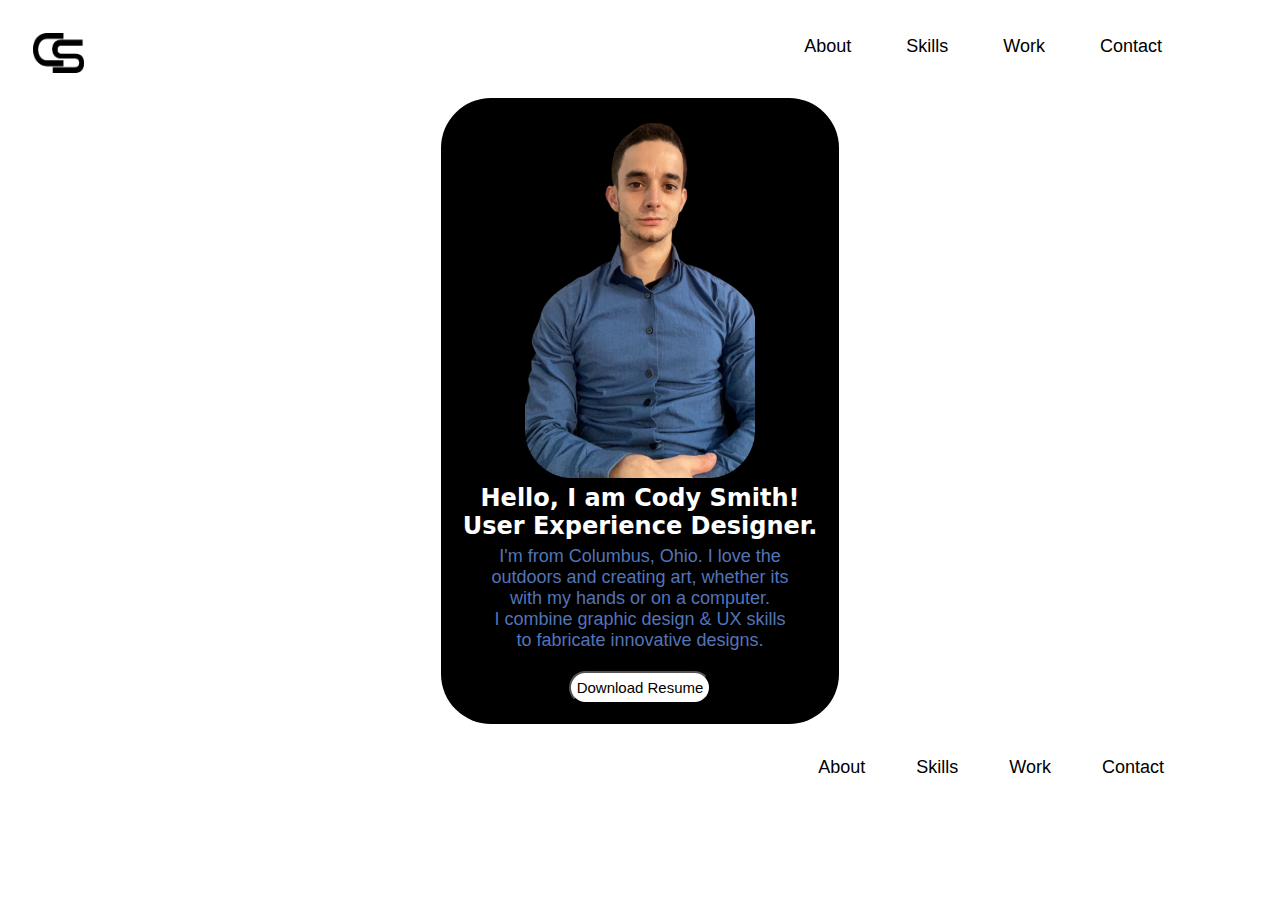
==== index.html @ 063b7591 "Initial commit" ====
<!doctype html>
<html>
          
<head>
    <title>Cody Smith UX Portfolio</title>
    <link rel="stylesheet" href="CSS Style/style.css"/>
</head>
<body>
<header class="navigation">
<img src="IMGs/CS Logo - Copy.png" class="logo" alt="CS Logo" width="10px" height="40px">
<div class="inline-blockA">
<nav class="inline-blockB">

    
    <ul class="inline-blockC">
        <li href="index.html"class="inline-blockD">About</li>
        <li href="index copy.html" class="inline-blockD">Skills</li>
        <li href="index copy 2.html" class="inline-blockD">Work</li>
        <li class="inline-block">Contact</li>
    </ul>

</nav>
    </div>
</header>
<section class="flexContainer">
    <div class="container">
        <img src="IMGs/IMG_7712[1497].png" alt="Hero img" width="230px" height="360px">
        
        <h2> Hello, I am Cody Smith! <br>
            User Experience Designer.
        </h2>
        <p>
         I'm from Columbus, Ohio. I love the <br> 
            outdoors and creating art, whether its <br> 
            with my hands or on a computer.<br>
             I combine graphic design & UX skills <br> 
             to fabricate innovative designs.
            
        </p>
        <br>
        <button>Download Resume</button>

    </div>
    <div>
    </section>
<footer>
    <ul class="inline-blockA"> 
        <li href="index.html" class="inline-block2">About</li>
        <li href="index copy.html" class="inline-block2">Skills</li>
        <li href="index copy 2.html" class="inline-block2">Work</li>
        <li class="inline-block2">Contact</li>
    </ul>
</div>
</footer>
<script src="https://ajax.googleapis.com/ajax/libs/jquery/3.4.1/jquery.min.js"></script> 
<script src="js/index.js"></script>
</body>

</html>
---- CSS Style/style.css ----
.inline-blockA {
    vertical-align: top;
    display: inline;
    margin: auto;
    padding: 10px;
    color: black;
    font-family: 'Lucida Sans', 'Lucida Sans Regular', 'Lucida Grande', 'Lucida Sans Unicode', Geneva, Verdana, sans-serif;
    font-size: 18px;
    float: right;
    padding-right: 85px;
}

li {
    display: inline;
    padding: 25px;
    text-align: right;
}

.inline-block2 {
    vertical-align: top;
    display: inline-block;
    margin: auto;
    padding: 23px;
    text-align: right;
    color: black;
    font-family: 'Lucida Sans', 'Lucida Sans Regular', 'Lucida Grande', 'Lucida Sans Unicode', Geneva, Verdana, sans-serif;
    font-size: 18px;
    
}

footer {
    text-align: right;
    height: 0px
}



header { 
    background-color: white;
    height: 90px;
}



.logo  {
    width: 4%;
    padding: 2%;
    text-align: left; 
}

h2 {

    color: white;
    font-family: system-ui, -apple-system, BlinkMacSystemFont, 'Segoe UI', Roboto, Oxygen, Ubuntu, Cantarell, 'Open Sans', 'Helvetica Neue', sans-serif;
    margin: 2px;
    padding-bottom: 2px;
}

p {
color: #5374B8;
font-size: 18px;
font-family: 'Lucida Sans', 'Lucida Sans Regular', 'Lucida Grande', 'Lucida Sans Unicode', Geneva, Verdana, sans-serif;
margin: 2px;
padding-top: 2px;
}

.container {
     background-color: black;
     height: 105%;
    flex-direction: column;
     border-radius: 50px;
     align-content: center;
     padding: 20px;
     margin: auto;
     
}

.flexContainer {
display: flex;
flex-direction: row;
text-align: center;

}

footer {
    background-color:white;
    height: px;
}

button {
    font-family: 'Lucida Sans', 'Lucida Sans Regular', 'Lucida Grande', 'Lucida Sans Unicode', Geneva, Verdana, sans-serif;
    font-size: 15px;
    padding: 6px;
    color: black;
    background-color:white;
    border-radius: 20px;
}

@media only screen and (max-width:1000px) {

    section.heroImg {
        height: auto;
        padding: 0px;
        
    }

    .content {
        height: 70%;
        
    }

    .inline-block {
        font-size: 16px;
        display: inline;
        padding: 10px;
        margin: 6px;
        float: center;
       
    }

    .inline-block1 {
        font-size: 16px;
        display: inline-block;
        padding: 10px;
        margin: 0%;
        padding-top: 30px;
    }

button {

    font-size: 14px;
    padding: 4px;
    border-radius: 5px;
}

.logo  {
    width: 16%;
    padding: 2%;
    
     }

p {
font-size: 16px;
}

h2 {

font-size: 21px;

}

.heroImg {

width: auto;
height: auto;

}





}
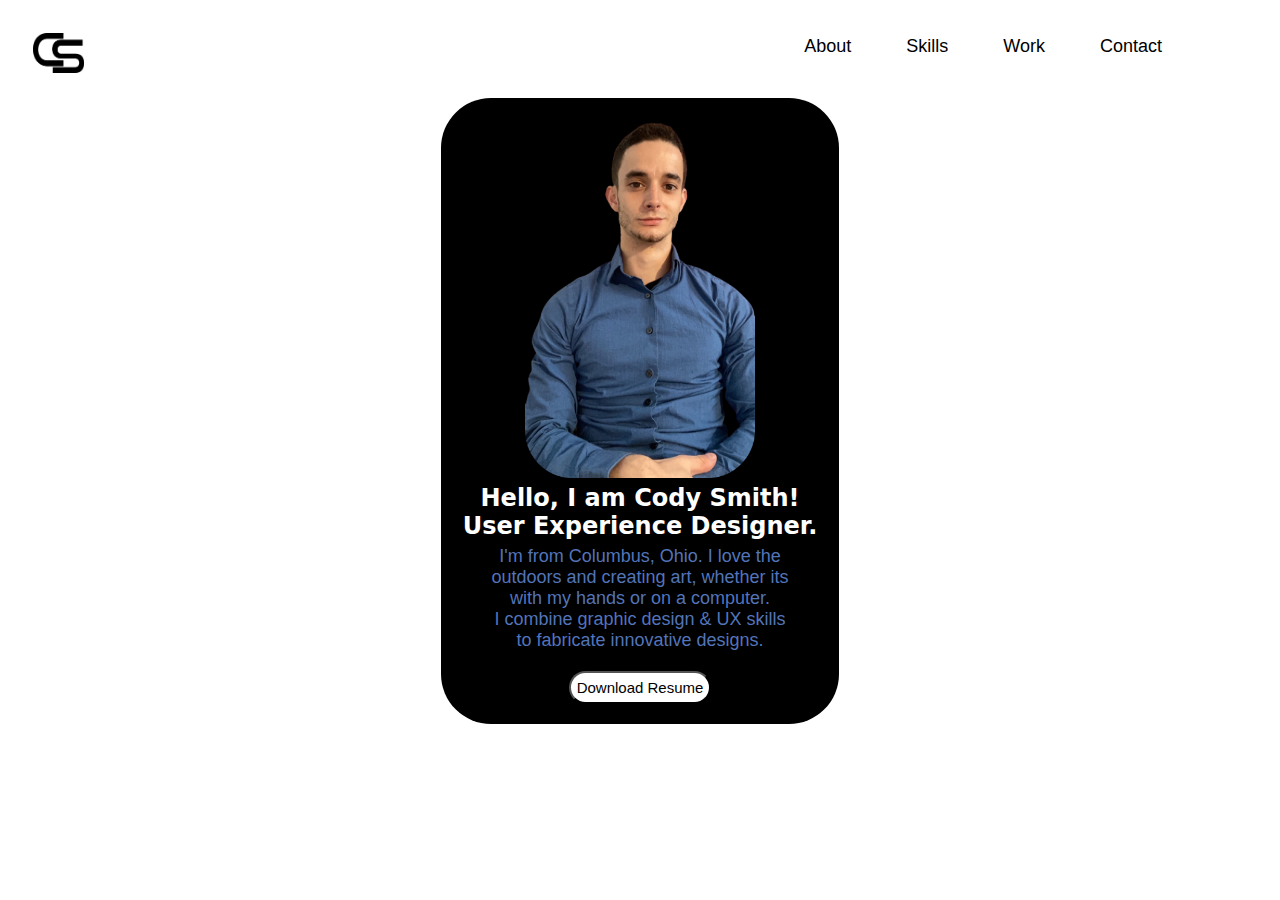
==== commit f1d7722a: "update" ====
--- a/index.html
+++ b/index.html
@@ -13,9 +13,9 @@
 
     
     <ul class="inline-blockC">
-        <li href="index.html"class="inline-blockD">About</li>
-        <li href="index copy.html" class="inline-blockD">Skills</li>
-        <li href="index copy 2.html" class="inline-blockD">Work</li>
+        <li><a href="index.html"class="inline-blockD">About</a></li>
+        <li><a href="index copy.html" class="inline-blockD">Skills</a></li>
+        <li><a href="index copy 2.html" class="inline-blockD">Work</a></li>
         <li class="inline-block">Contact</li>
     </ul>
 
@@ -41,16 +41,10 @@
         <button>Download Resume</button>
 
     </div>
-    <div>
+    
     </section>
 <footer>
-    <ul class="inline-blockA"> 
-        <li href="index.html" class="inline-block2">About</li>
-        <li href="index copy.html" class="inline-block2">Skills</li>
-        <li href="index copy 2.html" class="inline-block2">Work</li>
-        <li class="inline-block2">Contact</li>
-    </ul>
-</div>
+
 </footer>
 <script src="https://ajax.googleapis.com/ajax/libs/jquery/3.4.1/jquery.min.js"></script> 
 <script src="js/index.js"></script>
--- a/CSS Style/style.css
+++ b/CSS Style/style.css
@@ -8,29 +8,21 @@
     font-size: 18px;
     float: right;
     padding-right: 85px;
+    
 }
 
 li {
     display: inline;
     padding: 25px;
     text-align: right;
-}
-
-.inline-block2 {
-    vertical-align: top;
-    display: inline-block;
-    margin: auto;
-    padding: 23px;
-    text-align: right;
-    color: black;
-    font-family: 'Lucida Sans', 'Lucida Sans Regular', 'Lucida Grande', 'Lucida Sans Unicode', Geneva, Verdana, sans-serif;
-    font-size: 18px;
     
 }
 
+
+
 footer {
     text-align: right;
-    height: 0px
+    height: 0px;
 }
 
 
@@ -84,7 +76,7 @@
 
 footer {
     background-color:white;
-    height: px;
+    height: 0px;
 }
 
 button {
@@ -95,6 +87,14 @@
     background-color:white;
     border-radius: 20px;
 }
+
+a:link {text-decoration: none;}
+a:visited {text-decoration: none;}
+a:active {text-decoration: none;}
+
+a {color:inherit;}
+
+
 
 @media only screen and (max-width:1000px) {
 
